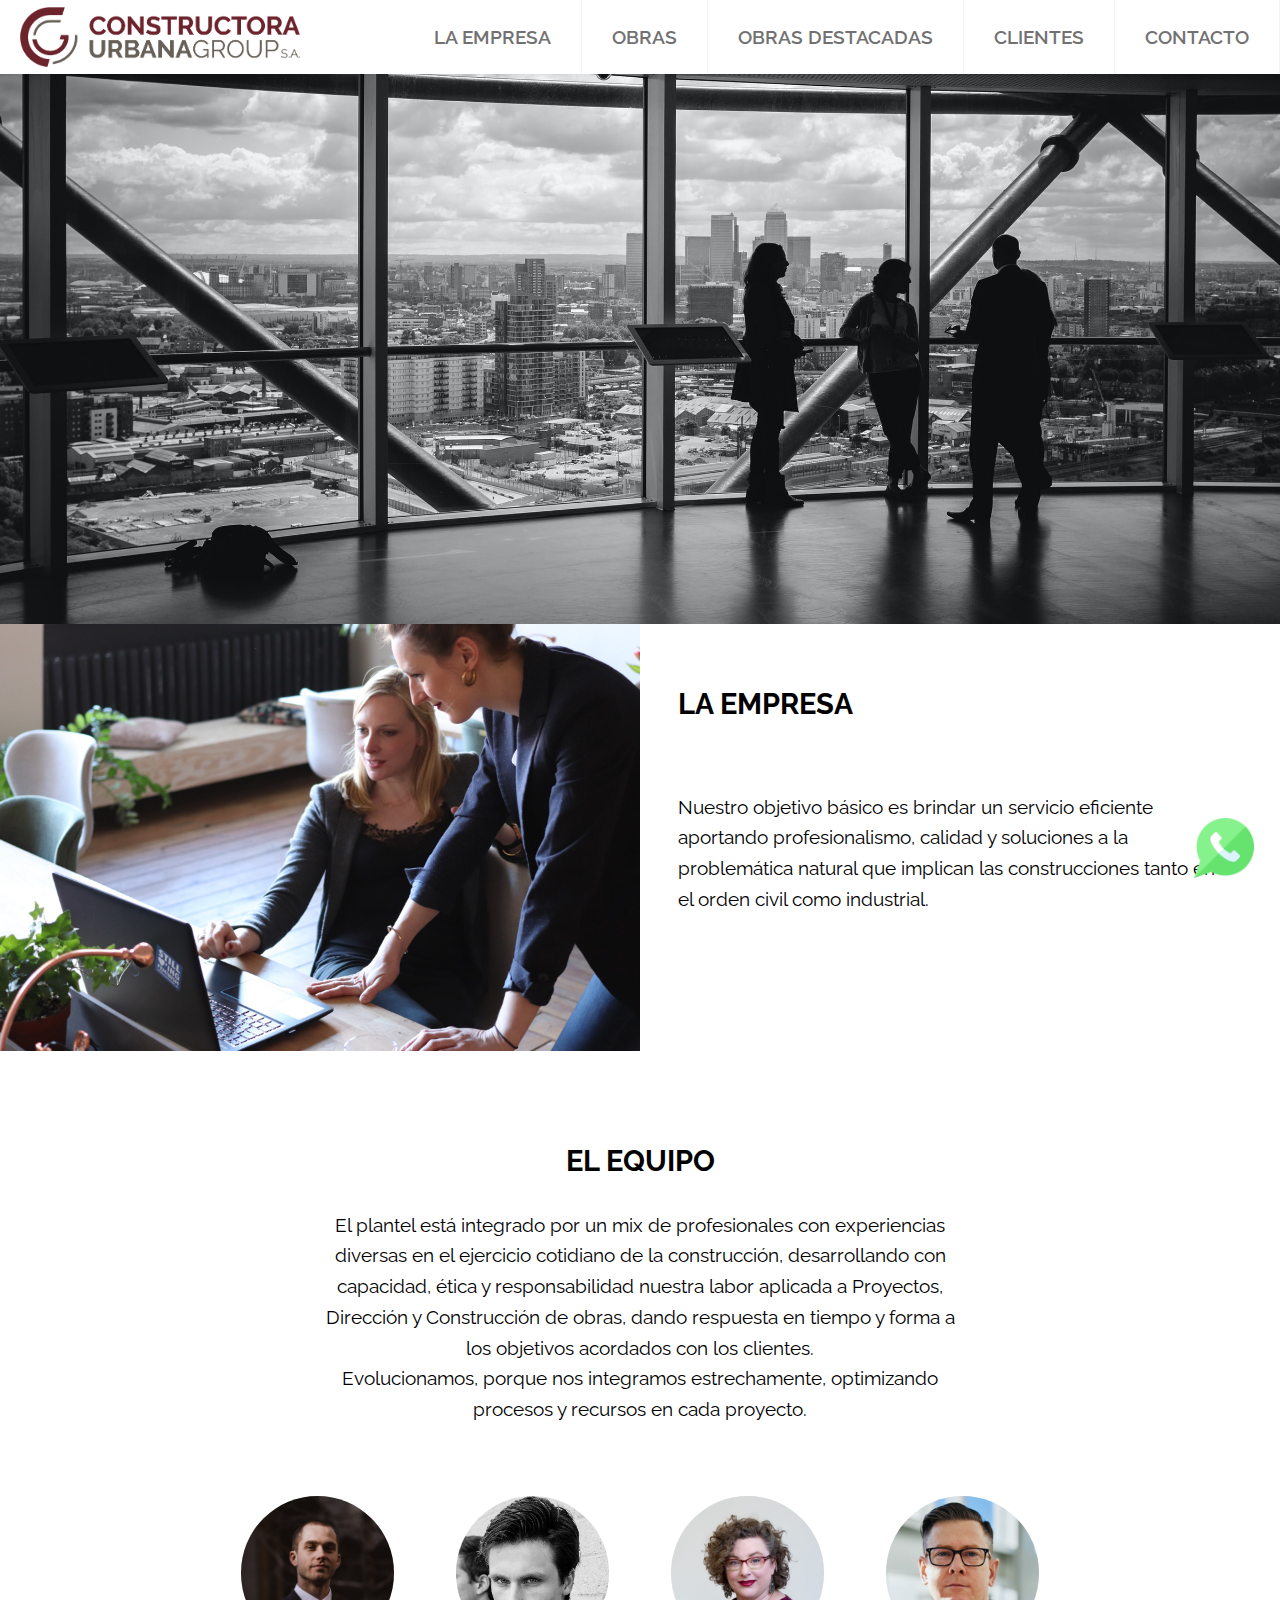
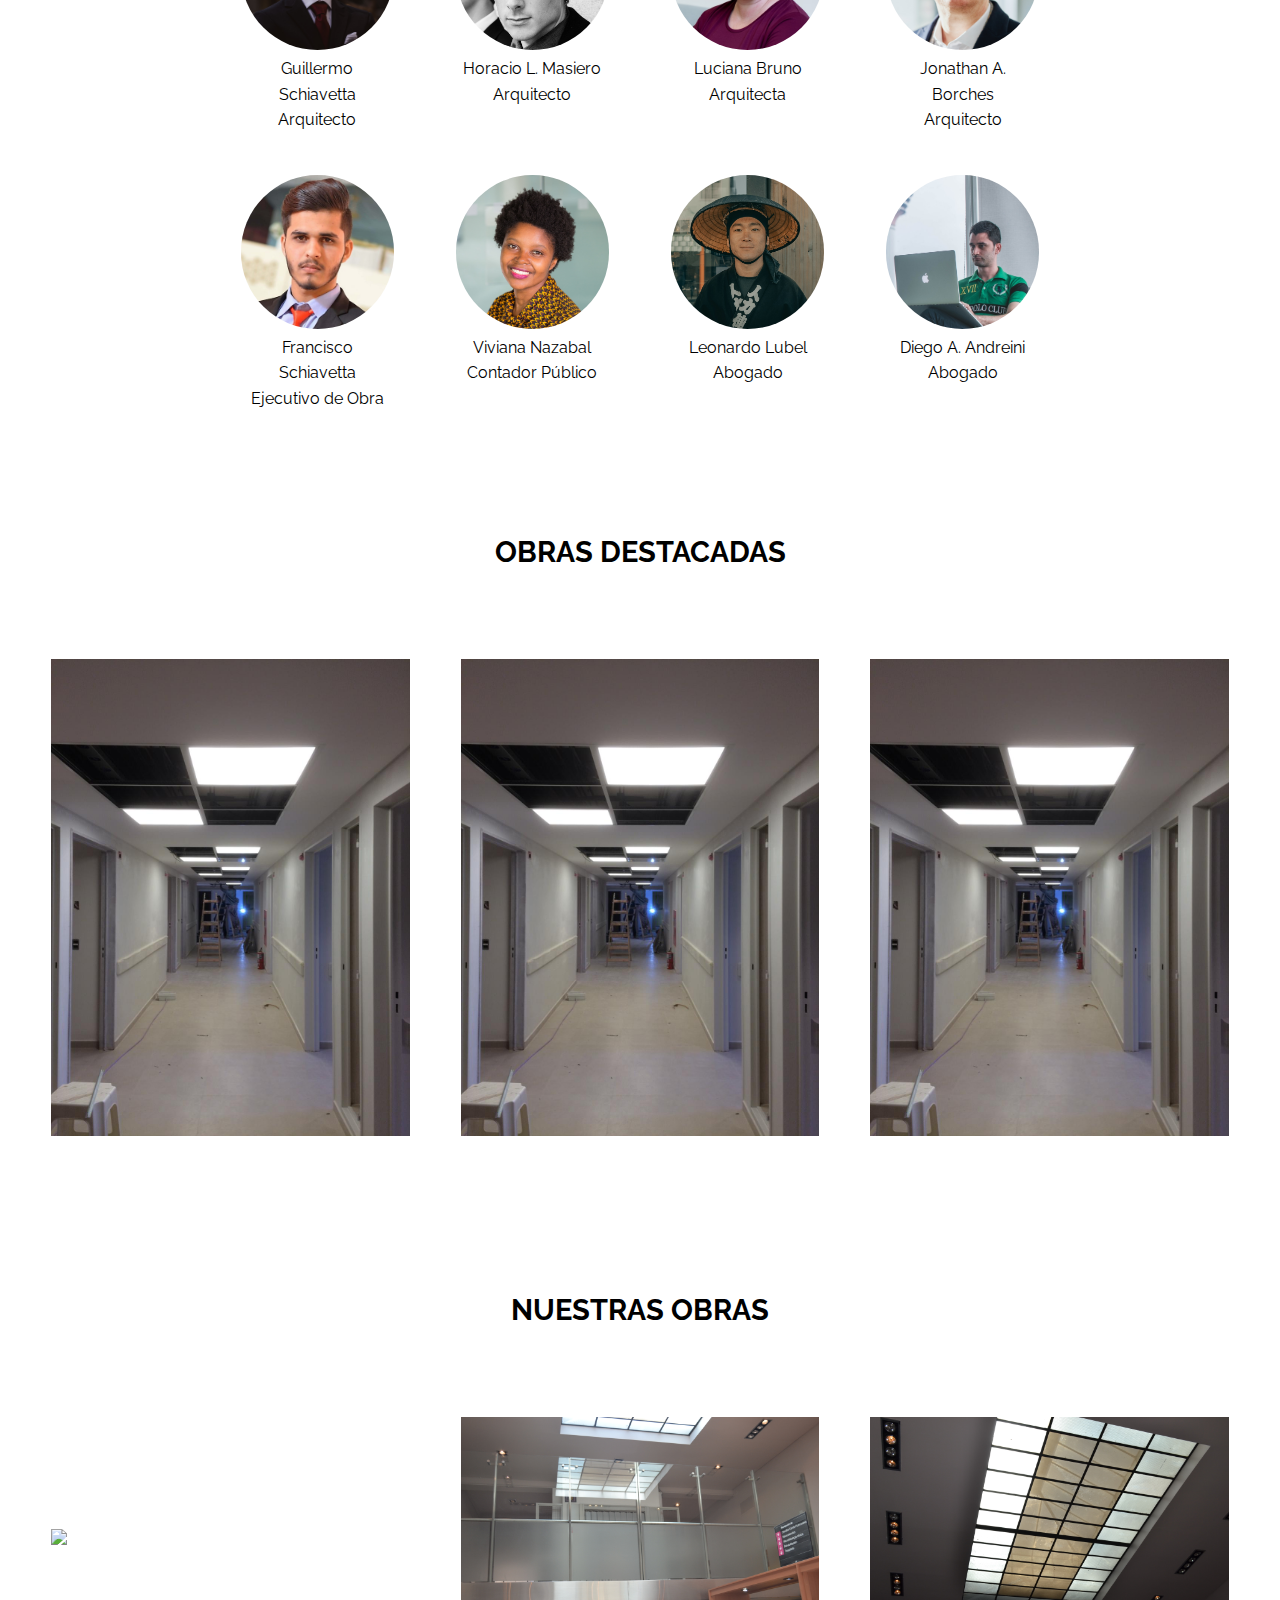
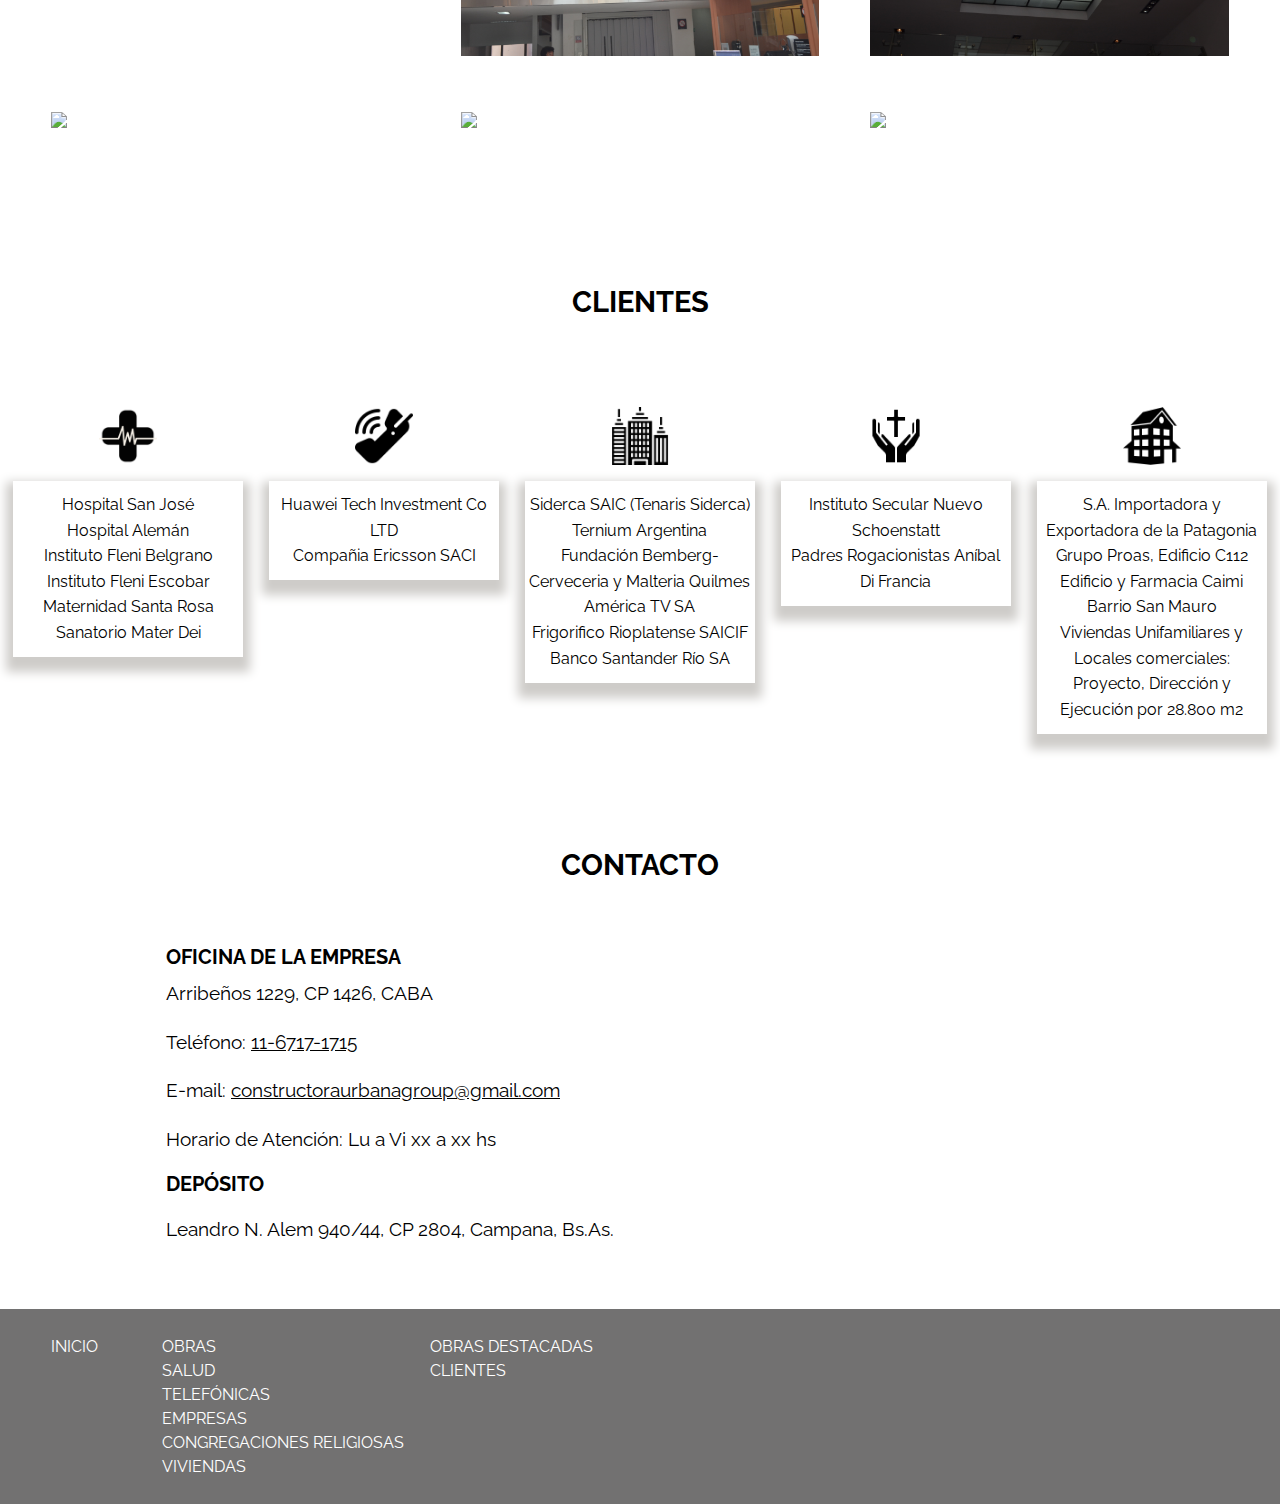
==== nosotros.html @ 139db12c "commit" ====
<!DOCTYPE html>
<html lang="es">
<head>
	<meta charset="UTF-8">
	<link rel="stylesheet" type="text/css" href="./css/reset.css">
	<link rel="stylesheet" type="text/css" href="./css/style.css">
	<link href="https://fonts.googleapis.com/css2?family=Raleway&display=swap" rel="stylesheet">
	<link rel="stylesheet" href="https://cdnjs.cloudflare.com/ajax/libs/font-awesome/4.7.0/css/font-awesome.min.css">
	<meta name="viewport" content="width=device-width, user-scalable=no, initial-scale=1.0, maximum-scale=1.0, minimum-scale=1.0">
	<meta http-equiv="X-UA-Compatible" content="ie=edge" />
	<title>Constructora - Urbana Group S.A.</title>
</head>
<body>
	<a id="navigation" name="empresa"></a>
	<nav class="header">
			<a href="" class="logo"><img src="./img/logo-desktop.png" alt=""></a>
			<input class="menu-btn" type="checkbox" id="menu-btn" />
			<label class="menu-icon" for="menu-btn"><span class="navicon"></span></label>
		<ul class="menu">
			<li><a href="#empresa">LA EMPRESA</a></li>
			<li><a href="#obras">OBRAS</a></li>
			<li><a href="#obras-destacadas">OBRAS DESTACADAS</a></li>
			<li><a href="#clientes">CLIENTES</a></li>
			<li><a href="#contacto">CONTACTO</a></li>
		</ul>
	</nav>
	<div class="clear"></div>
	<section class="wapp-box">
		<figure>
			<a href="https://wa.me/5491167171715" target="_blank" class="wapp-icon"><img src="./img/whatsapp.png" alt=""></a>
			<figcaption></figcaption>
		</figure>
	</section>
	<section class="empresa">
		<article class="empresa-img">
			<figure class="empresa-box">
				<img class="desktop" src="./img/equipo.jpg">
				<img class="mobile" src="./img/equipo-m.jpg">
				<figcaption></figcaption>
			</figure>
		</article>		
	</section>
	<section class="empresa2">
		<article class="empresa2-img">
			<figure class="empresa2-box">
				<img src="./img/empresa-2.jpg">
				<figcaption></figcaption>
			</figure>
		</article>
		<article class="empresa2-copy">
			<h2>LA EMPRESA</h2>
			<p>Nuestro objetivo básico es brindar un servicio eficiente aportando profesionalismo, calidad y soluciones a la problemática natural que implican las construcciones tanto en el orden civil como industrial.</p>
		</article>
	</section>
	<section class="equipo">
		<section class="equipo-intro">
			<h2>EL EQUIPO</h2>
			<p>El plantel está integrado por un mix de profesionales con experiencias diversas en el ejercicio cotidiano de la construcción, desarrollando con capacidad, ética y responsabilidad nuestra labor aplicada a Proyectos, Dirección y  Construcción de obras, dando respuesta en tiempo y forma a los objetivos acordados con los clientes.</p>
			<p>Evolucionamos, porque nos integramos estrechamente, optimizando procesos y recursos en cada proyecto.</p>	
		</section>
		<section class="equipo-box">
			<article class="equipo-card">
				<figure>
					<img src="./img/equipo-1.jpg">
					<figcaption></figcaption>
				</figure>
				<article class="card-copy">
					<p>Guillermo Schiavetta</p>
					<p>Arquitecto</p>
				</article>
			</article>
			<article class="equipo-card">
				<figure>
					<img src="./img/equipo-2.jpg">
					<figcaption></figcaption>
				</figure>
				<article class="card-copy">
					<p>Horacio L. Masiero</p>
					<p>Arquitecto</p>
				</article>				
			</article>
			<article class="equipo-card">
				<figure>
					<img src="./img/equipo-3.jpg">
					<figcaption></figcaption>
				</figure>
				<article class="card-copy">
					<p>Luciana Bruno</p>
					<p>Arquitecta</p>
				</article>								
			</article>
			<article class="equipo-card">
				<figure>
					<img src="./img/equipo-4.jpg">
					<figcaption></figcaption>
				</figure>
				<article class="card-copy">
					<p>Jonathan A. Borches</p>
					<p>Arquitecto</p>
				</article>
			</article>
			<article class="equipo-card">
				<figure>
					<img src="./img/equipo-5.jpg">
					<figcaption></figcaption>
				</figure>
				<article class="card-copy">
					<p>Francisco Schiavetta</p>
					<p>Ejecutivo de Obra</p>
				</article>			
			</article>
			<article class="equipo-card">
				<figure>
					<img src="./img/equipo-6.jpg">
					<figcaption></figcaption>
				</figure>
				<article class="card-copy">
					<p>Viviana Nazabal</p>
					<p>Contador Público</p>
				</article>
			</article>
			<article class="equipo-card">
				<figure>
					<img src="./img/equipo-7.jpg">
					<figcaption></figcaption>
				</figure>
				<article class="card-copy">
					<p>Leonardo Lubel</p>
					<p>Abogado</p>
				</article>
			</article>
			<article class="equipo-card">
				<figure>
					<img src="./img/equipo-8.jpg">
					<figcaption></figcaption>
				</figure>
				<article class="card-copy">
					<p>Diego A. Andreini</p>
					<p>Abogado</p>
				</article>
			</article>
		</section>
	</section>
	<a id="navigation" name="obras-destacadas"></a>
	<section class="obras-destacadas">
		<article class="obrasd-header">
			<h2>OBRAS DESTACADAS</h2>
		</article>
		<article class="obrasd-box">
			<figure>
				<img src="./img/obras-destacadas.jpg">
				<figcaption></figcaption>
			</figure>
			<figure>
				<img src="./img/obras-destacadas.jpg">
				<figcaption></figcaption>
			</figure>
			<figure>
				<img src="./img/obras-destacadas.jpg">
				<figcaption></figcaption>
			</figure>
		</article>
	</section>
	<a id="navigation" name="obras"></a>
	<section class="obras">
		<article class="obras-header">
			<h2>NUESTRAS OBRAS</h2>
		</article>
		<article class="obras-box">
			<figure>
				<img src="./img/obras-1.JPG">
				<figcaption></figcaption>
			</figure>
			<figure>
				<img src="./img/obras-2.JPG">
				<figcaption></figcaption>
			</figure>
			<figure>
				<img src="./img/obras-3.JPG">
				<figcaption></figcaption>
			</figure>
			<figure>
				<img src="./img/obras-4.JPG">
				<figcaption></figcaption>
			</figure>
			<figure>
				<img src="./img/obras-5.JPG">
				<figcaption></figcaption>
			</figure>
			<figure>
				<img src="./img/obras-1.JPG">
				<figcaption></figcaption>
			</figure>
		</article>
	</section>
	<a id="navigation" name="clientes"></a>
	<section class="clientes-header">
		<section>
			<h2>CLIENTES</h2>
		</section>
		<section class="clientes-box">
			<article class="clientes-card">
				<figure>
					<img src="./img/hospital.png">
					<figcaption></figcaption>
				</figure>
				<article class="card-copy">
					<p>Hospital San José</p>
					<p>Hospital Alemán</p>
					<p>Instituto Fleni Belgrano</p>
					<p>Instituto Fleni Escobar</p>
					<p>Maternidad Santa Rosa</p>
					<p>Sanatorio Mater Dei</p>
				</article>
			</article>
			<article class="clientes-card">
				<figure>
					<img src="./img/telefonica.png">
					<figcaption></figcaption>
				</figure>
				<article class="card-copy">
					<p>Huawei Tech Investment Co LTD</p>
					<p>Compañia Ericsson SACI</p>
				</article>				
			</article>
			<article class="clientes-card">
				<figure>
					<img src="./img/empresa.png">
					<figcaption></figcaption>
				</figure>
				<article class="card-copy">
					<p>Siderca SAIC (Tenaris Siderca)</p>
					<p>Ternium Argentina</p>
					<p>Fundación Bemberg-Cerveceria y Malteria Quilmes</p>
					<p>América TV SA</p>
					<p>Frigorifico Rioplatense SAICIF</p>
					<p>Banco Santander Río SA</p>
				</article>								
			</article>
			<article class="clientes-card">
				<figure>
					<img src="./img/religion.png">
					<figcaption></figcaption>
				</figure>
				<article class="card-copy">
					<p>Instituto Secular Nuevo Schoenstatt</p>
					<p>Padres Rogacionistas Aníbal Di Francia</p>
				</article>
			</article>
			<article class="clientes-card">
				<figure>
					<img src="./img/vivienda.png">
					<figcaption></figcaption>
				</figure>
				<article class="card-copy">
					<p>S.A. Importadora y Exportadora de la Patagonia</p>
					<p>Grupo Proas, Edificio C112</p>
					<p>Edificio y Farmacia Caimi</p>
					<p>Barrio San Mauro</p>		
					<p>Viviendas Unifamiliares y Locales comerciales: Proyecto, Dirección y Ejecución por 28.800 m2</p>
				</article>			
			</article>
		</section>
	</section>
	<a id="navigation" name="contacto"></a>
	<section class="contacto">
		<section class="contacto-header">
			<h2>CONTACTO</h2>
		</section>
		<section class="contacto-box">
			<article class="contacto-copy">
				<h3>OFICINA DE LA EMPRESA</h3>
				<p>Arribeños 1229, CP 1426, CABA</p>
				<p>Teléfono: <a href="tel:5491167171715">11-6717-1715</a></p>
				<p>E-mail: <a href="mailto:constructoraurbanagroup@gmail.com">constructoraurbanagroup@gmail.com</a></p>
				<p>Horario de Atención: Lu a Vi xx a xx hs</p>
				<h3>DEPÓSITO</h3>
				<p>Leandro N. Alem 940/44, CP 2804, Campana, Bs.As.</p>
			</article>
			<article class="contacto-maps">
				<iframe src="https://www.google.com/maps/embed?pb=!1m14!1m8!1m3!1d13142.047522778666!2d-58.44767736508793!3d-34.565912283099394!3m2!1i1024!2i768!4f13.1!3m3!1m2!1s0x95bcb5c633c11be5%3A0xe20927044a750f51!2sArribe%C3%B1os%201229%2C%20Buenos%20Aires!5e0!3m2!1sen!2sar!4v1589562588278!5m2!1sen!2sar" frameborder="0" style="border:0" aria-hidden="false" tabindex="0"></iframe>
			</article>
		</section>
	</section>
	<footer class="footer">
		<section>
			<ul class="seccion-1" >
				<li><a href="#empresa">INICIO</a></li>
			</ul>
			<ul class="seccion-2" >
				<li><a href="#empresa">OBRAS</a></li>
				<li><a href="#empresa">SALUD</a></li>
				<li><a href="#empresa">TELEFÓNICAS</a></li>
				<li><a href="#empresa">EMPRESAS</a></li>
				<li><a href="#empresa">CONGREGACIONES RELIGIOSAS</a></li>
				<li><a href="#empresa">VIVIENDAS</a></li>
			</ul>
			<ul class="seccion-3">
				<li><a href="#empresa">OBRAS DESTACADAS</a></li>
				<li><a href="#empresa">CLIENTES</a></li>
			</ul>
		</section>
	</footer>
	<script>
	function myFunction() {
	  var x = document.getElementById("myTopnav");
	  if (x.className === "topnav") {
	    x.className += " responsive";
	  } else {
	    x.className = "topnav";
	  }
	}
	</script>
</body>
</html>
---- css/style.css ----
* {
	font-family: 'Raleway', sans-serif;
	scroll-behavior: smooth;
	margin-block-start: 0;
    margin-block-end: 0;
    margin-inline-start: 0;
    margin-inline-end: 0;
    padding-inline-start: 0;
}

a {
	color: #000;
}

h2 {
	font-size: 1.8em;
	text-align: center;
	color: black;
}

h3 {
	font-size: 1.25em;
}

p {
	font-size: 1.2em;
	line-height: 1.6;
}

.clear {
  width: 100%;
  height: 74.3px;
  display: block;
}
.header {
	background-color: #fff;
	box-shadow: 1px 1px 4px 0 rgba(0,0,0,.1);
	-moz-box-shadow: 1px 1px 4px 0 rgba(0,0,0,.1);
	-ms-box-shadow: 1px 1px 4px 0 rgba(0,0,0,.1);
	-webkit-box-shadow: 1px 1px 4px 0 rgba(0,0,0,.1);
	-o-box-shadow: 1px 1px 4px 0 rgba(0,0,0,.1);
	position: fixed;
	width: 100%;
	z-index: 3;
}

.header a {
	font-size: 1.2em;
	color: #727171;
	font-weight: 600;
}

.header .logo {
	display: block;
	float: left;
	padding: 7px 0 3px 20px;
	text-decoration: none;
	width: 280px;
	height: auto;
}
.header .logo img {
	width: 100%;
}

.header .logo-mobile img {
	display:none;
}

.header ul {
	margin: 0;
	padding: 0;
	list-style: none;
	overflow: hidden;
	background-color: #fff;
}

.header li {
	float: left;
}

.header li a {
	display: block;
	padding: 26px 30px;
	border-right: 1px solid #f4f4f4;
	text-decoration: none;
}

.header li a:hover,
.header .menu-btn:hover {
	background-color: #f4f4f4;
}

.header li a:hover {
	color:#7C2529;
}

.header .menu {
    clear: none;
    float: right;
    max-height: none;
 }

.header .menu-icon {
	display: none;
}

.header .menu-btn {
	display: none;
}

.empresa {
	margin-block-end: -4px;
}

.empresa-img {
	width: 100%;
}
.empresa-box img {
	width: 100%;
    height: auto;
}

.mobile {
	display: none;
}

.wapp-box {
	position: fixed;
	width: 60px;
	right: 2%;
    bottom: 2%;
}

.wapp-box .wapp-icon img{
	width: 100%;
}

.empresa2 {
	display:flex;
	width: 100%;
	flex-wrap: nowrap;
	padding-bottom: 3%;
}

.empresa2-img {
	width: 50%;
}

.empresa2-box img {
	width: 100%;
}

.empresa2-copy {
	width: 50%;
}

.empresa2-copy h2 {
	text-align: left;
	padding: 10% 6% 3% 6%;
}

.empresa2-copy p {
	padding: 8% 10% 0 6%;
}

.equipo {
	display:block;
	text-align: center;
}
.equipo-intro {
	padding: 4% 25%;
}
.equipo-intro h2 {
	padding-bottom: 5%;
}
.equipo-box {
	display: flex;
	flex-wrap: wrap;
	justify-content: center;
	padding: 0 10% 3% 10%;
}

.equipo-card {
	width: 15%;
	padding: 2% 3%;
	text-align: center;
}
.equipo-card img {
	width: 100%;
	border-radius: 50%;
}

.equipo-card .card-copy {
	padding: 1% 1%;
}
.equipo-card .card-copy p {
	font-size: 1em;
}
.obras {
	padding: 5% 0 5% 0;
}
.obras-header {
	text-align: center;
	display: block;
	padding-bottom: 5%;
}

.obras-box {
	display: flex;
	flex-wrap: wrap;
	justify-content: center;
  	align-items: center;
}
.obras-box figure {
	width: 28%;
	padding: 2%;
}

.obras-box figure img {
	width: 100%;
}

.obras-destacadas {
	padding: 5% 0 5% 0;
}
.obrasd-header {
	text-align: center;
	display: block;
	padding-bottom: 5%;
}

.obrasd-box {
	display: flex;
	flex-wrap: wrap;
	justify-content: center;
  	align-items: center;
}
.obrasd-box figure {
	width: 28%;
	padding: 2%;
}

.obrasd-box figure img {
	width: 100%;
}

.clientes-header {
	padding: 5% 0;
}

.clientes-header h2 {
	text-align: center;
	display: block;
	padding-bottom: 5%;
}		
.clientes-box {
	display: flex;
	flex-wrap: wrap;
	justify-content: center;
}

.clientes-card {
	width: 18%;
	padding: 1%;
	text-align: center;
	}
.clientes-card figure {
	padding: 5% 0;
}
.clientes-card img {
	width: 25%;
}
.clientes-card .card-copy {
	padding: 5% 2%;
	box-shadow: 0px 8px 10px 7px rgba(206, 204, 201, 1);
	-moz-box-shadow: 0px 8px 10px 7px rgba(206, 204, 201, 1);
	-ms-box-shadow: 0px 8px 10px 7px rgba(206, 204, 201, 1);
	-webkit-box-shadow: 0px 8px 10px 7px rgba(206, 204, 201, 1);
	-o-box-shadow: 0px 8px 10px 7px rgba(206, 204, 201, 1);
}

.clientes-card .card-copy p {
	font-size: 1em;
}

.contacto-header {
	padding: 3% 0 3% 0;
}
.contacto-box {
	display:flex;
	flex-wrap: wrap;
	justify-content: center;
	padding: 2%;
}
.contacto-copy {
	padding: 0% 5%;
}
.contacto-copy h3:nth-of-type(2), .contacto-copy p {
	padding: 2% 0;
}

.contacto-maps iframe {
	width: 500px;
	height: 333px;
}

.footer {
	background-color: #727171;
}
.footer section {
	display: flex;
	flex-wrap: nowrap;
}
.footer ul {
	list-style-type: none;
	padding: 2% 1%;
}

.footer .seccion-1 {
	margin: 0 3%;
}
.footer li {
	width: 100%;
	line-height: 1.5;
}
.footer a {
	color: #FFF;
	text-decoration: none;
}

@media only screen and  (max-width: 1200px) {

	h2 {
		font-size: 1.4em;
	}

	h3 {
		font-size: 1.2em;
	}

	p {
		font-size: 0.9em;
		line-height: 1.3;
	}

	.clear {
		height: 58px;
	}

	.header .logo {
		width: 200px;
	}
	
	.header li a {
		padding: 20px 25px;
	}
	.header a {
		font-size: 1em;
	}

	.equipo-box {
		padding: 0 5% 3% 5%;
	}
	.equipo-card {
		width: 18%;
	}

	.clientes-card {
		width: 25%;
		padding: 3%;
	}

	.clientes-box .clientes-card:nth-of-type(1) {
	 order: 1; 
	}
	.clientes-box .clientes-card:nth-of-type(2) { 
		order: 4; 
	}
	.clientes-box .clientes-card:nth-of-type(3) { 
		order: 2; 
	}
	.clientes-box .clientes-card:nth-of-type(4) { 
		order: 5; 
	}
	.clientes-box .clientes-card:nth-of-type(5) { 
		order: 3; 
	}

	.contacto-maps iframe {
		width: 400px;
		height: 266px;
	}
}

@media only screen and  (max-width: 992px) {

	.clear {
		height: 56.08px;
	}

	.header li a {
		padding: 20px 8px;
	}
	.header a {
		font-size: 0.9em;
	}
	.equipo-intro {
		padding: 4% 15%;
	}
	.equipo-card {
		width: 21%;
		padding: 2% 5%;
	}
	.equipo-card .card-copy p {
		font-size: 0.9em;
	}

	.obras-box figure {
		width: 45%;
	}

	.obrasd-box figure {
		width: 45%;
	}

	.clientes-card .card-copy p {
		font-size: 0.8em;
	}

	.contacto-copy {
		text-align: center;
	}

	.contacto-copy h3:nth-of-type(1) {
		padding: 2% 0;
	}

	.contacto-maps {
		padding: 5% 3%;
	}

	.contacto-maps iframe {
		width: 500px;
		height: 333px;
	}

}

@media only screen and (max-width: 768px) {

	.clear {
		height: 58px;
	}

	.desktop {
		display: none;
	}
	.mobile {
		display: block;
	}

	.header .menu {
		clear: both;
		max-height: 0;
		transition: max-height .2s ease-out;
	}

	.header li {
		float: none;
	}
	.header li a {
		padding: 15px 20px;
	}
	.header .menu {
		float: none;
	}

	.header .menu-icon {
		cursor: pointer;
		display: inline-block;
		float: right;
		padding: 28px 20px;
		position: relative;
		user-select: none;
	}

	.header .menu-icon .navicon {
		background: #333;
		display: block;
		height: 2px;
		position: relative;
		transition: background .2s ease-out;
		width: 18px;
	}

	.header .menu-icon .navicon:before,
	.header .menu-icon .navicon:after {
		background: #333;
		content: '';
		display: block;
		height: 100%;
		position: absolute;
		transition: all .2s ease-out;
		width: 100%;
	}

	.header .menu-icon .navicon:before {
		top: 5px;
	}

	.header .menu-icon .navicon:after {
		top: -5px;
	}

	.header .menu-btn:checked ~ .menu {
		max-height: 240px;
	}

	.header .menu-btn:checked ~ .menu-icon .navicon {
		background: transparent;
	}

	.header .menu-btn:checked ~ .menu-icon .navicon:before {
		transform: rotate(-45deg);
	}

	.header .menu-btn:checked ~ .menu-icon .navicon:after {
		transform: rotate(45deg);
	}

	.header .menu-btn:checked ~ .menu-icon:not(.steps) .navicon:before,
	.header .menu-btn:checked ~ .menu-icon:not(.steps) .navicon:after {
		top: 0;
	}

	.empresa {
		margin-block-end: 0;
	}

	.empresa2 {
		display:flex;
		width: 100%;
		flex-wrap: wrap;
	}

	.empresa2-img {
		width: 100%;
	}

	.empresa2-box img {
		width: 100%;
	}

	.empresa2-copy {
		width: 85%;
		padding: 1% 7%;
	}

	.empresa2-copy h2 {
		padding: 5% 6% 3%;
	}

	.empresa2-copy p {
		padding: 3% 6% 10%;
	}

	.equipo-intro {
		padding: 4% 10%;
	}

	.equipo-card {
		width: 25%;
		padding: 2% 3%;
	}
	.equipo-card .card-copy p {
		font-size: 0.8em;
	}
	
	.obrasd-box {
		display: block;
		padding: 0 10%;
	}

	.obrasd-box figure {
		width: 100%;
		padding: 3% 0;
	}


	.clientes-card {
		width: 40%;
		padding: 2%;
	}

	.clientes-card img {
		width: 20%;
	}

	.clientes-box .clientes-card:nth-of-type(4) { 
		order: 3; 
	}
	.clientes-box .clientes-card:nth-of-type(5) { 
		order: 5;
		width: 55%;
	}

	.contacto-maps {
		padding: 5% 1%;
	}
	.contacto-maps iframe {
		width: 400px;
		height: 266px;
	}

	.footer section {
		display: block;
		padding: 5% 0;
	}

	.footer .seccion-1, .seccion-2, .seccion-3 {
		margin-left: 5%;
	}
}

@media only screen and  (max-width: 480px) {

	p {
		font-size: 0.8em;
		line-height: 1.3;
	}

	.equipo-card {
		width: 40%;
	}

	.obrasd-box {
		padding: 0 5%;
	}

	.clientes-card {
		width: 70%;
		padding: 2%;
	}

	.clientes-box .clientes-card:nth-of-type(5) { 
		order: 5;
	}

	.clientes-card img {
		width: 25%;
	}

	.contacto-maps iframe {
		width: 300px;
		height: 200px;
	}

}
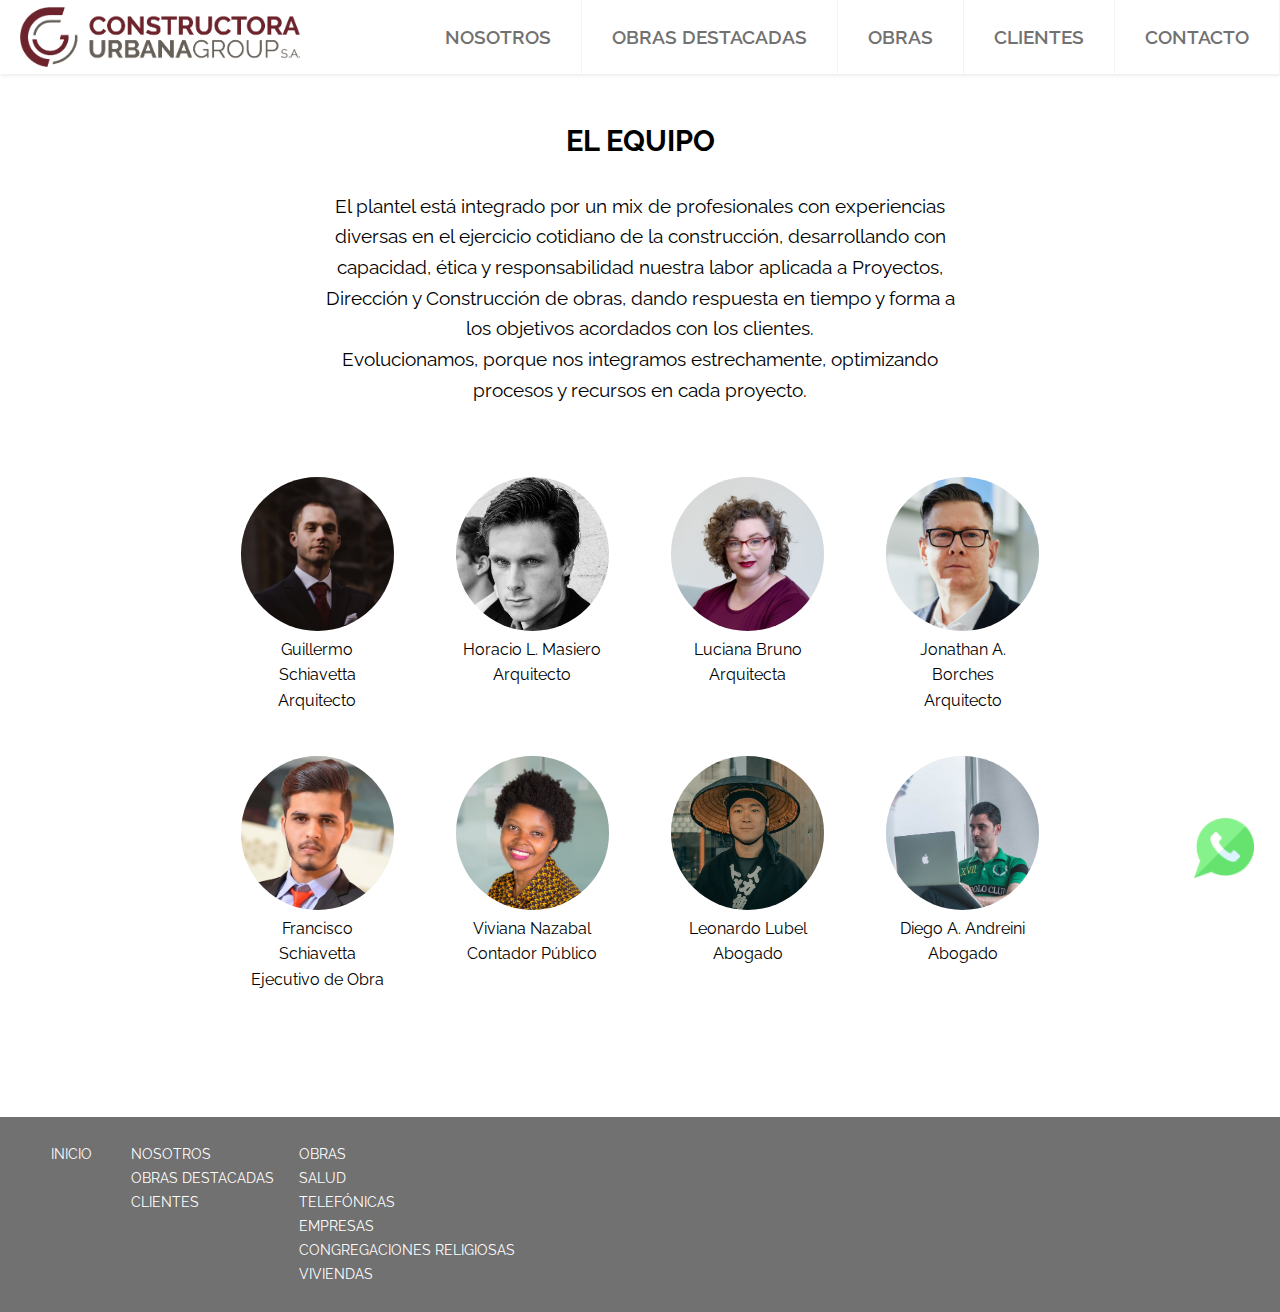
==== commit 27de5cae: "agregado botones, paginas obras y nosotros" ====
--- a/nosotros.html
+++ b/nosotros.html
@@ -4,24 +4,23 @@
 	<meta charset="UTF-8">
 	<link rel="stylesheet" type="text/css" href="./css/reset.css">
 	<link rel="stylesheet" type="text/css" href="./css/style.css">
-	<link href="https://fonts.googleapis.com/css2?family=Raleway&display=swap" rel="stylesheet">
+	<link href="https://fonts.googleapis.com/css2?family=Raleway:wght@300&display=swap" rel="stylesheet">
 	<link rel="stylesheet" href="https://cdnjs.cloudflare.com/ajax/libs/font-awesome/4.7.0/css/font-awesome.min.css">
 	<meta name="viewport" content="width=device-width, user-scalable=no, initial-scale=1.0, maximum-scale=1.0, minimum-scale=1.0">
 	<meta http-equiv="X-UA-Compatible" content="ie=edge" />
 	<title>Constructora - Urbana Group S.A.</title>
 </head>
 <body>
-	<a id="navigation" name="empresa"></a>
 	<nav class="header">
-			<a href="" class="logo"><img src="./img/logo-desktop.png" alt=""></a>
+			<a href="index.html" class="logo"><img src="./img/logo-desktop.png" alt=""></a>
 			<input class="menu-btn" type="checkbox" id="menu-btn" />
 			<label class="menu-icon" for="menu-btn"><span class="navicon"></span></label>
 		<ul class="menu">
-			<li><a href="#empresa">LA EMPRESA</a></li>
-			<li><a href="#obras">OBRAS</a></li>
-			<li><a href="#obras-destacadas">OBRAS DESTACADAS</a></li>
-			<li><a href="#clientes">CLIENTES</a></li>
-			<li><a href="#contacto">CONTACTO</a></li>
+			<li><a href="nosotros.html">NOSOTROS</a></li>
+			<li><a href="obras-destacadas.html">OBRAS DESTACADAS</a></li>
+			<li><a href="index.html#obras">OBRAS</a></li>
+			<li><a href="index.html#clientes">CLIENTES</a></li>
+			<li><a href="index.html#contacto">CONTACTO</a></li>
 		</ul>
 	</nav>
 	<div class="clear"></div>
@@ -30,27 +29,6 @@
 			<a href="https://wa.me/5491167171715" target="_blank" class="wapp-icon"><img src="./img/whatsapp.png" alt=""></a>
 			<figcaption></figcaption>
 		</figure>
-	</section>
-	<section class="empresa">
-		<article class="empresa-img">
-			<figure class="empresa-box">
-				<img class="desktop" src="./img/equipo.jpg">
-				<img class="mobile" src="./img/equipo-m.jpg">
-				<figcaption></figcaption>
-			</figure>
-		</article>		
-	</section>
-	<section class="empresa2">
-		<article class="empresa2-img">
-			<figure class="empresa2-box">
-				<img src="./img/empresa-2.jpg">
-				<figcaption></figcaption>
-			</figure>
-		</article>
-		<article class="empresa2-copy">
-			<h2>LA EMPRESA</h2>
-			<p>Nuestro objetivo básico es brindar un servicio eficiente aportando profesionalismo, calidad y soluciones a la problemática natural que implican las construcciones tanto en el orden civil como industrial.</p>
-		</article>
 	</section>
 	<section class="equipo">
 		<section class="equipo-intro">
@@ -141,163 +119,23 @@
 			</article>
 		</section>
 	</section>
-	<a id="navigation" name="obras-destacadas"></a>
-	<section class="obras-destacadas">
-		<article class="obrasd-header">
-			<h2>OBRAS DESTACADAS</h2>
-		</article>
-		<article class="obrasd-box">
-			<figure>
-				<img src="./img/obras-destacadas.jpg">
-				<figcaption></figcaption>
-			</figure>
-			<figure>
-				<img src="./img/obras-destacadas.jpg">
-				<figcaption></figcaption>
-			</figure>
-			<figure>
-				<img src="./img/obras-destacadas.jpg">
-				<figcaption></figcaption>
-			</figure>
-		</article>
-	</section>
-	<a id="navigation" name="obras"></a>
-	<section class="obras">
-		<article class="obras-header">
-			<h2>NUESTRAS OBRAS</h2>
-		</article>
-		<article class="obras-box">
-			<figure>
-				<img src="./img/obras-1.JPG">
-				<figcaption></figcaption>
-			</figure>
-			<figure>
-				<img src="./img/obras-2.JPG">
-				<figcaption></figcaption>
-			</figure>
-			<figure>
-				<img src="./img/obras-3.JPG">
-				<figcaption></figcaption>
-			</figure>
-			<figure>
-				<img src="./img/obras-4.JPG">
-				<figcaption></figcaption>
-			</figure>
-			<figure>
-				<img src="./img/obras-5.JPG">
-				<figcaption></figcaption>
-			</figure>
-			<figure>
-				<img src="./img/obras-1.JPG">
-				<figcaption></figcaption>
-			</figure>
-		</article>
-	</section>
-	<a id="navigation" name="clientes"></a>
-	<section class="clientes-header">
-		<section>
-			<h2>CLIENTES</h2>
-		</section>
-		<section class="clientes-box">
-			<article class="clientes-card">
-				<figure>
-					<img src="./img/hospital.png">
-					<figcaption></figcaption>
-				</figure>
-				<article class="card-copy">
-					<p>Hospital San José</p>
-					<p>Hospital Alemán</p>
-					<p>Instituto Fleni Belgrano</p>
-					<p>Instituto Fleni Escobar</p>
-					<p>Maternidad Santa Rosa</p>
-					<p>Sanatorio Mater Dei</p>
-				</article>
-			</article>
-			<article class="clientes-card">
-				<figure>
-					<img src="./img/telefonica.png">
-					<figcaption></figcaption>
-				</figure>
-				<article class="card-copy">
-					<p>Huawei Tech Investment Co LTD</p>
-					<p>Compañia Ericsson SACI</p>
-				</article>				
-			</article>
-			<article class="clientes-card">
-				<figure>
-					<img src="./img/empresa.png">
-					<figcaption></figcaption>
-				</figure>
-				<article class="card-copy">
-					<p>Siderca SAIC (Tenaris Siderca)</p>
-					<p>Ternium Argentina</p>
-					<p>Fundación Bemberg-Cerveceria y Malteria Quilmes</p>
-					<p>América TV SA</p>
-					<p>Frigorifico Rioplatense SAICIF</p>
-					<p>Banco Santander Río SA</p>
-				</article>								
-			</article>
-			<article class="clientes-card">
-				<figure>
-					<img src="./img/religion.png">
-					<figcaption></figcaption>
-				</figure>
-				<article class="card-copy">
-					<p>Instituto Secular Nuevo Schoenstatt</p>
-					<p>Padres Rogacionistas Aníbal Di Francia</p>
-				</article>
-			</article>
-			<article class="clientes-card">
-				<figure>
-					<img src="./img/vivienda.png">
-					<figcaption></figcaption>
-				</figure>
-				<article class="card-copy">
-					<p>S.A. Importadora y Exportadora de la Patagonia</p>
-					<p>Grupo Proas, Edificio C112</p>
-					<p>Edificio y Farmacia Caimi</p>
-					<p>Barrio San Mauro</p>		
-					<p>Viviendas Unifamiliares y Locales comerciales: Proyecto, Dirección y Ejecución por 28.800 m2</p>
-				</article>			
-			</article>
-		</section>
-	</section>
-	<a id="navigation" name="contacto"></a>
-	<section class="contacto">
-		<section class="contacto-header">
-			<h2>CONTACTO</h2>
-		</section>
-		<section class="contacto-box">
-			<article class="contacto-copy">
-				<h3>OFICINA DE LA EMPRESA</h3>
-				<p>Arribeños 1229, CP 1426, CABA</p>
-				<p>Teléfono: <a href="tel:5491167171715">11-6717-1715</a></p>
-				<p>E-mail: <a href="mailto:constructoraurbanagroup@gmail.com">constructoraurbanagroup@gmail.com</a></p>
-				<p>Horario de Atención: Lu a Vi xx a xx hs</p>
-				<h3>DEPÓSITO</h3>
-				<p>Leandro N. Alem 940/44, CP 2804, Campana, Bs.As.</p>
-			</article>
-			<article class="contacto-maps">
-				<iframe src="https://www.google.com/maps/embed?pb=!1m14!1m8!1m3!1d13142.047522778666!2d-58.44767736508793!3d-34.565912283099394!3m2!1i1024!2i768!4f13.1!3m3!1m2!1s0x95bcb5c633c11be5%3A0xe20927044a750f51!2sArribe%C3%B1os%201229%2C%20Buenos%20Aires!5e0!3m2!1sen!2sar!4v1589562588278!5m2!1sen!2sar" frameborder="0" style="border:0" aria-hidden="false" tabindex="0"></iframe>
-			</article>
-		</section>
-	</section>
 	<footer class="footer">
 		<section>
 			<ul class="seccion-1" >
-				<li><a href="#empresa">INICIO</a></li>
+				<li><a href="index.html">INICIO</a></li>
 			</ul>
-			<ul class="seccion-2" >
-				<li><a href="#empresa">OBRAS</a></li>
-				<li><a href="#empresa">SALUD</a></li>
+			<ul class="seccion-2">
+				<li><a href="nosotros.html">NOSOTROS</a></li>
+				<li><a href="obras-destacadas.html">OBRAS DESTACADAS</a></li>
+				<li><a href="clientes.html">CLIENTES</a></li>
+			</ul>
+			<ul class="seccion-3" >
+				<li><a href="obras.html">OBRAS</a></li>
+				<li><a href="obras/salud.html">SALUD</a></li>
 				<li><a href="#empresa">TELEFÓNICAS</a></li>
 				<li><a href="#empresa">EMPRESAS</a></li>
 				<li><a href="#empresa">CONGREGACIONES RELIGIOSAS</a></li>
 				<li><a href="#empresa">VIVIENDAS</a></li>
-			</ul>
-			<ul class="seccion-3">
-				<li><a href="#empresa">OBRAS DESTACADAS</a></li>
-				<li><a href="#empresa">CLIENTES</a></li>
 			</ul>
 		</section>
 	</footer>
--- a/css/style.css
+++ b/css/style.css
@@ -10,6 +10,7 @@
 
 a {
 	color: #000;
+	text-decoration: none;
 }
 
 h2 {
@@ -27,10 +28,14 @@
 	line-height: 1.6;
 }
 
+#navigation {
+	height: 74.3px;
+	display: block;
+}
 .clear {
-  width: 100%;
-  height: 74.3px;
-  display: block;
+	width: 100%;
+	height: 74.3px;
+	display: block;
 }
 .header {
 	background-color: #fff;
@@ -54,7 +59,6 @@
 	display: block;
 	float: left;
 	padding: 7px 0 3px 20px;
-	text-decoration: none;
 	width: 280px;
 	height: auto;
 }
@@ -82,7 +86,6 @@
 	display: block;
 	padding: 26px 30px;
 	border-right: 1px solid #f4f4f4;
-	text-decoration: none;
 }
 
 .header li a:hover,
@@ -156,12 +159,48 @@
 
 .empresa2-copy h2 {
 	text-align: left;
-	padding: 10% 6% 3% 6%;
+	padding: 9% 6% 6% 6%;
+}
+
+.empresa2-copy hr {
+	width: 34px;
+	height: 2px;
+	background-color: #7C2529;
+	margin-left: 6%;
+	border: 0;
 }
 
 .empresa2-copy p {
-	padding: 8% 10% 0 6%;
-}
+	padding: 6% 10% 0 6%;
+}
+
+
+.empresa2-copy .boton {
+	text-align: center;
+	font-size: 1em;
+	transition: 0.2s;
+	font-weight: bold;
+	background-color: white;
+	border: 2px solid #7C2529;
+	padding: 2% 3%;
+	margin: 6%;
+}
+
+.empresa2-copy .boton:hover {
+	cursor: pointer;
+	font-weight: bolder;
+	background-color: #f4f4f4;
+	border: 2px solid #fff;
+}
+
+.empresa2-copy .boton a {
+	color: #000;
+}
+
+.empresa2-copy .boton a:hover {
+	color: #7C2529;
+}
+
 
 .equipo {
 	display:block;
@@ -197,7 +236,7 @@
 	font-size: 1em;
 }
 .obras {
-	padding: 5% 0 5% 0;
+	padding: 2% 0 2% 0;
 }
 .obras-header {
 	text-align: center;
@@ -221,7 +260,7 @@
 }
 
 .obras-destacadas {
-	padding: 5% 0 5% 0;
+	padding: 2% 0 2% 0;
 }
 .obrasd-header {
 	text-align: center;
@@ -244,8 +283,35 @@
 	width: 100%;
 }
 
+.obras-destacadas .boton {
+	font-size: 1em;
+	transition: 0.3s;
+	font-weight: bold;
+	display: block;
+	margin: 2% auto;
+	border: none;
+	padding: 1.5%;
+}
+
+.obras-destacadas .boton:hover, .obras-destacadas .boton a {
+	font-weight: bold;
+	cursor: pointer;
+	color: #7C2529;
+	text-align: center;
+}
+
+.obras-destacadas .boton:hover {
+	border: 2px solid #7C2529;
+}
+
+.obras-destacadas .boton:hover, .obras-destacadas .boton a:hover {
+	font-weight: bold;
+	cursor: pointer;
+	color: black;
+}
+
 .clientes-header {
-	padding: 5% 0;
+	padding: 2% 0;
 }
 
 .clientes-header h2 {
@@ -284,7 +350,7 @@
 }
 
 .contacto-header {
-	padding: 3% 0 3% 0;
+	padding: 2% 0 3% 0;
 }
 .contacto-box {
 	display:flex;
@@ -295,8 +361,16 @@
 .contacto-copy {
 	padding: 0% 5%;
 }
-.contacto-copy h3:nth-of-type(2), .contacto-copy p {
-	padding: 2% 0;
+
+.contacto-copy h3 {
+	padding-bottom: 3%;
+}
+.contacto-copy p:nth-of-type(4) {
+	padding-bottom: 3%;
+}
+
+.contacto-copy p a {
+	text-decoration: underline;
 }
 
 .contacto-maps iframe {
@@ -306,6 +380,7 @@
 
 .footer {
 	background-color: #727171;
+	margin-top: 5%;
 }
 .footer section {
 	display: flex;
@@ -317,7 +392,7 @@
 }
 
 .footer .seccion-1 {
-	margin: 0 3%;
+	margin: 0 1% 0 3%;
 }
 .footer li {
 	width: 100%;
@@ -325,7 +400,12 @@
 }
 .footer a {
 	color: #FFF;
-	text-decoration: none;
+	font-size: 0.9em;
+}
+
+.footer a:hover {
+	font-weight: bold;
+	transition: 0.2s;
 }
 
 @media only screen and  (max-width: 1200px) {
@@ -347,6 +427,11 @@
 		height: 58px;
 	}
 
+	#navigation {
+		height: 58px;
+		display: block;
+	}
+
 	.header .logo {
 		width: 200px;
 	}
@@ -398,6 +483,11 @@
 		height: 56.08px;
 	}
 
+	#navigation {
+		height: 56.08px;
+		display: block;
+	}
+
 	.header li a {
 		padding: 20px 8px;
 	}
@@ -450,6 +540,11 @@
 
 	.clear {
 		height: 58px;
+	}
+
+	#navigation {
+		height: 58px;
+		display: block;
 	}
 
 	.desktop {
@@ -561,7 +656,11 @@
 	}
 
 	.empresa2-copy p {
-		padding: 3% 6% 10%;
+		padding: 3% 6% 5%;
+	}
+
+	.empresa2-copy .boton {
+		font-size: 0.8em;
 	}
 
 	.equipo-intro {
@@ -655,4 +754,8 @@
 		height: 200px;
 	}
 
+	.footer a {
+		font-size: 0.8em;
+	}
+
 }